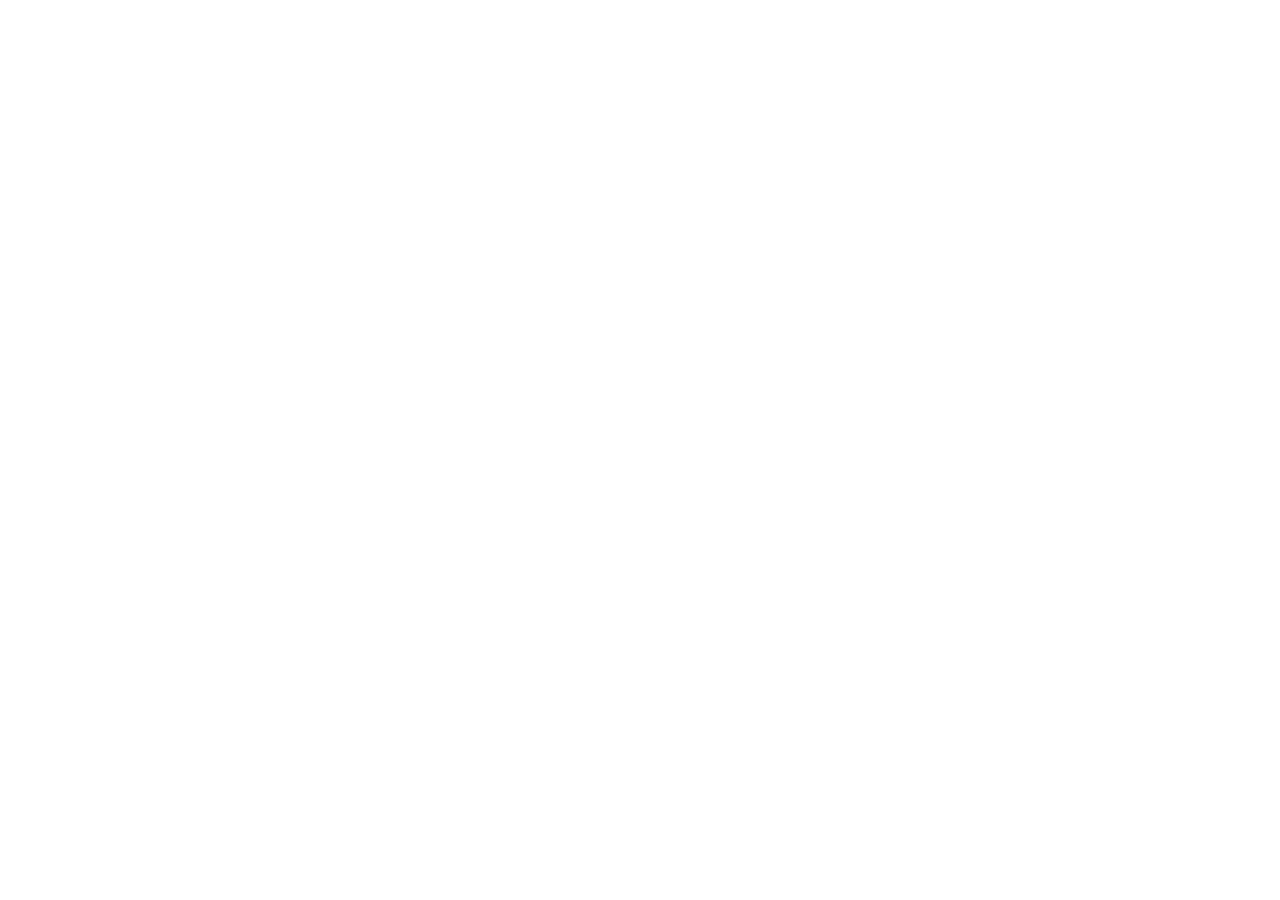
==== index.html @ 3ff499cb "First Commit" ====
<!DOCTYPE html>
<html lang="en">
  <head>
    <meta charset="UTF-8" />
    <meta name="viewport" content="width=device-width, initial-scale=1.0" />
    <title>খাইতে আসো</title>
  </head>
  <body></body>
</html>
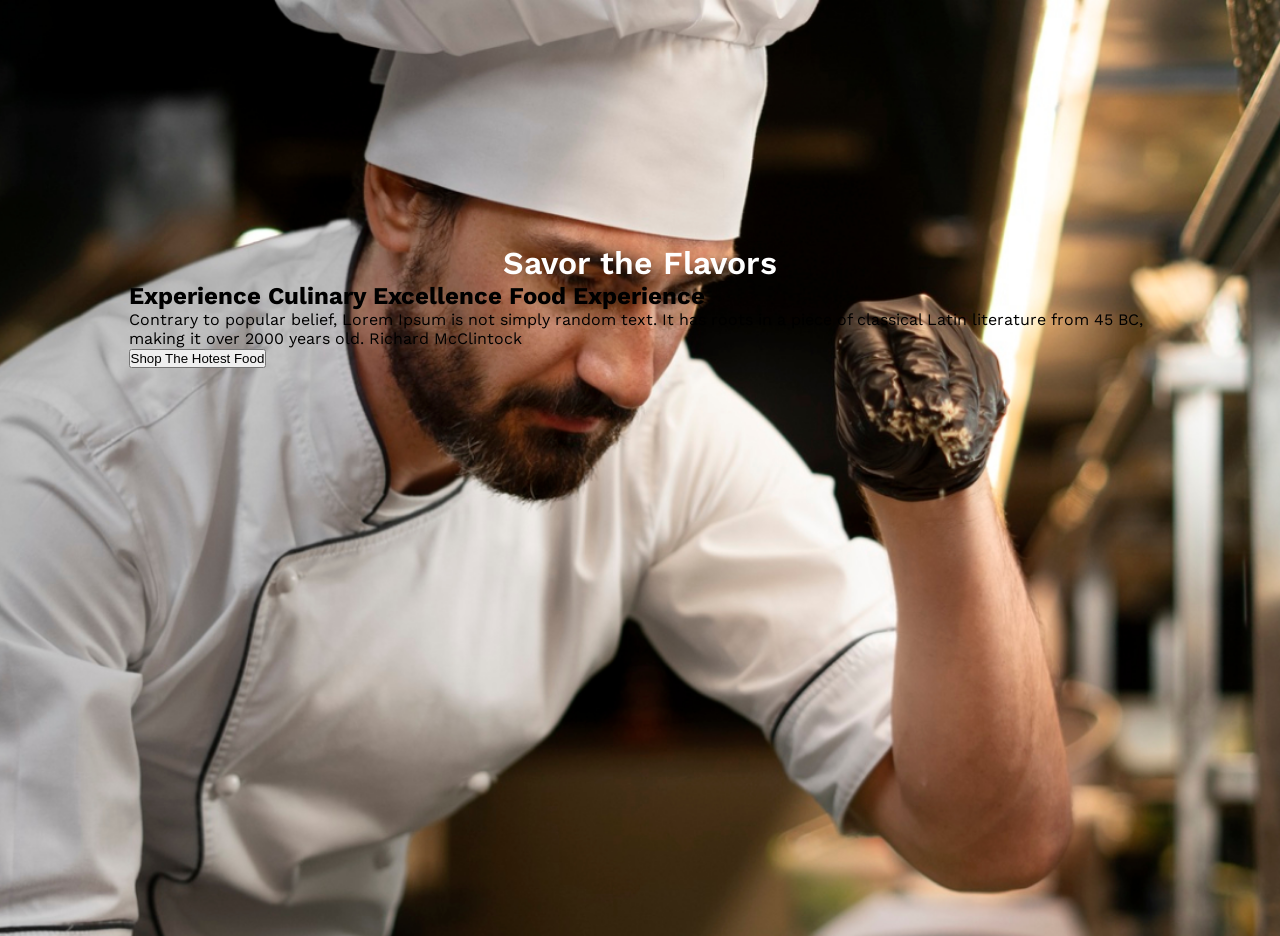
==== commit 7f21a287: "2nd commit" ====
--- a/index.html
+++ b/index.html
@@ -4,6 +4,28 @@
     <meta charset="UTF-8" />
     <meta name="viewport" content="width=device-width, initial-scale=1.0" />
     <title>খাইতে আসো</title>
+    <link rel="stylesheet" href="style.css" />
+    <link rel="preconnect" href="https://fonts.googleapis.com" />
+    <link rel="preconnect" href="https://fonts.gstatic.com" crossorigin />
+    <link
+      href="https://fonts.googleapis.com/css2?family=Work+Sans:ital,wght@0,100..900;1,100..900&display=swap"
+      rel="stylesheet"
+    />
   </head>
-  <body></body>
+  <body>
+    <header>
+      <section id="hero">
+        <div class="hero-container">
+          <p class="subtitle">Savor the Flavors</p>
+          <h1>Experience Culinary Excellence Food Experience</h1>
+          <p>
+            Contrary to popular belief, Lorem Ipsum is not simply random text.
+            It has roots in a piece of classical Latin literature from 45 BC,
+            making it over 2000 years old. Richard McClintock
+          </p>
+          <button>Shop The Hotest Food</button>
+        </div>
+      </section>
+    </header>
+  </body>
 </html>
--- a/style.css
+++ b/style.css
@@ -0,0 +1,28 @@
+body {
+  font-family: "Work Sans", sans-serif;
+}
+#hero {
+  max-width: 1920px;
+  height: 936px;
+  background-image: url(../assets/hero-bg.png);
+  background-size: cover;
+  background-position: center;
+  display: flex;
+  justify-content: center;
+  align-items: center;
+}
+* {
+  margin: 0;
+  padding: 0;
+}
+.hero-container {
+  width: 1023px;
+  height: 448px;
+}
+#hero .hero-container .subtitle {
+  font-weight: 600;
+  color: #ffffff;
+  text-align: center;
+  font-size: 32px;
+  line-height: normal;
+}
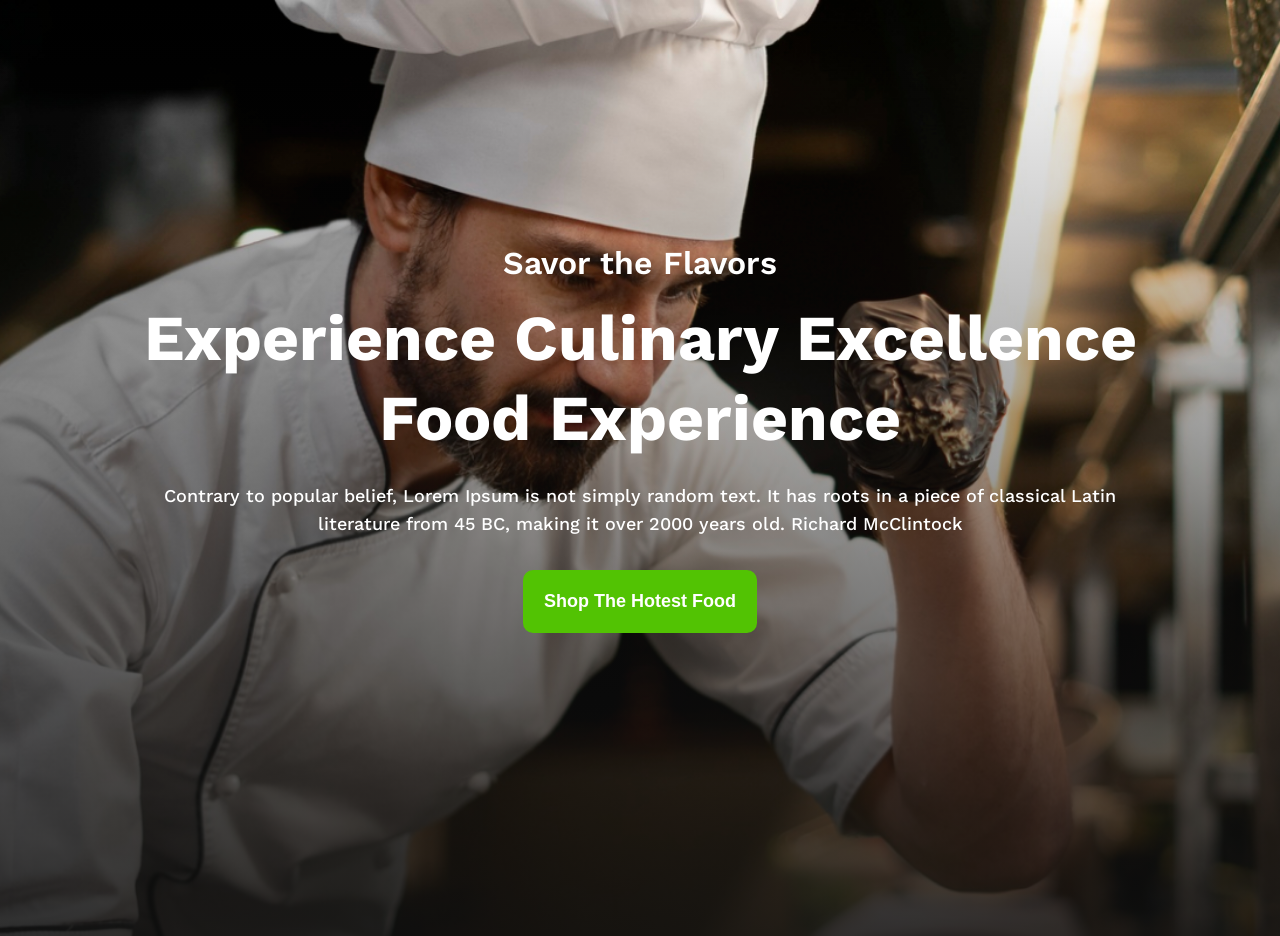
==== commit c4ed823f: "hero page complete" ====
--- a/index.html
+++ b/index.html
@@ -17,13 +17,15 @@
       <section id="hero">
         <div class="hero-container">
           <p class="subtitle">Savor the Flavors</p>
-          <h1>Experience Culinary Excellence Food Experience</h1>
-          <p>
+          <h1 class="title">Experience Culinary Excellence Food Experience</h1>
+          <p class="moto">
             Contrary to popular belief, Lorem Ipsum is not simply random text.
             It has roots in a piece of classical Latin literature from 45 BC,
             making it over 2000 years old. Richard McClintock
           </p>
-          <button>Shop The Hotest Food</button>
+          <div class="header-btn">
+            <button class="btn-primary">Shop The Hotest Food</button>
+          </div>
         </div>
       </section>
     </header>
--- a/style.css
+++ b/style.css
@@ -4,7 +4,12 @@
 #hero {
   max-width: 1920px;
   height: 936px;
-  background-image: url(../assets/hero-bg.png);
+  background-image: linear-gradient(
+      0deg,
+      rgb(16, 16, 16) -19.5%,
+      rgba(16, 16, 16, 0) 100%
+    ),
+    url(../assets/hero-bg.png);
   background-size: cover;
   background-position: center;
   display: flex;
@@ -25,4 +30,34 @@
   text-align: center;
   font-size: 32px;
   line-height: normal;
+  margin-bottom: 16px;
 }
+#hero .hero-container .title {
+  font-weight: 700;
+  color: #ffffff;
+  text-align: center;
+  font-size: 64px;
+  line-height: 80px;
+}
+#hero .hero-container .moto {
+  font-size: 18px;
+  line-height: 28px;
+  color: #ffffff;
+  text-align: center;
+  font-weight: 500;
+  margin-top: 24px;
+  margin-bottom: 32px;
+}
+.btn-primary {
+  font-weight: 600;
+  color: #ffffff;
+  font-size: 18px;
+  text-align: center;
+  padding: 21px;
+  border-radius: 10px;
+  border: none;
+  background-color: #52c303;
+}
+.header-btn {
+  text-align: center;
+}
